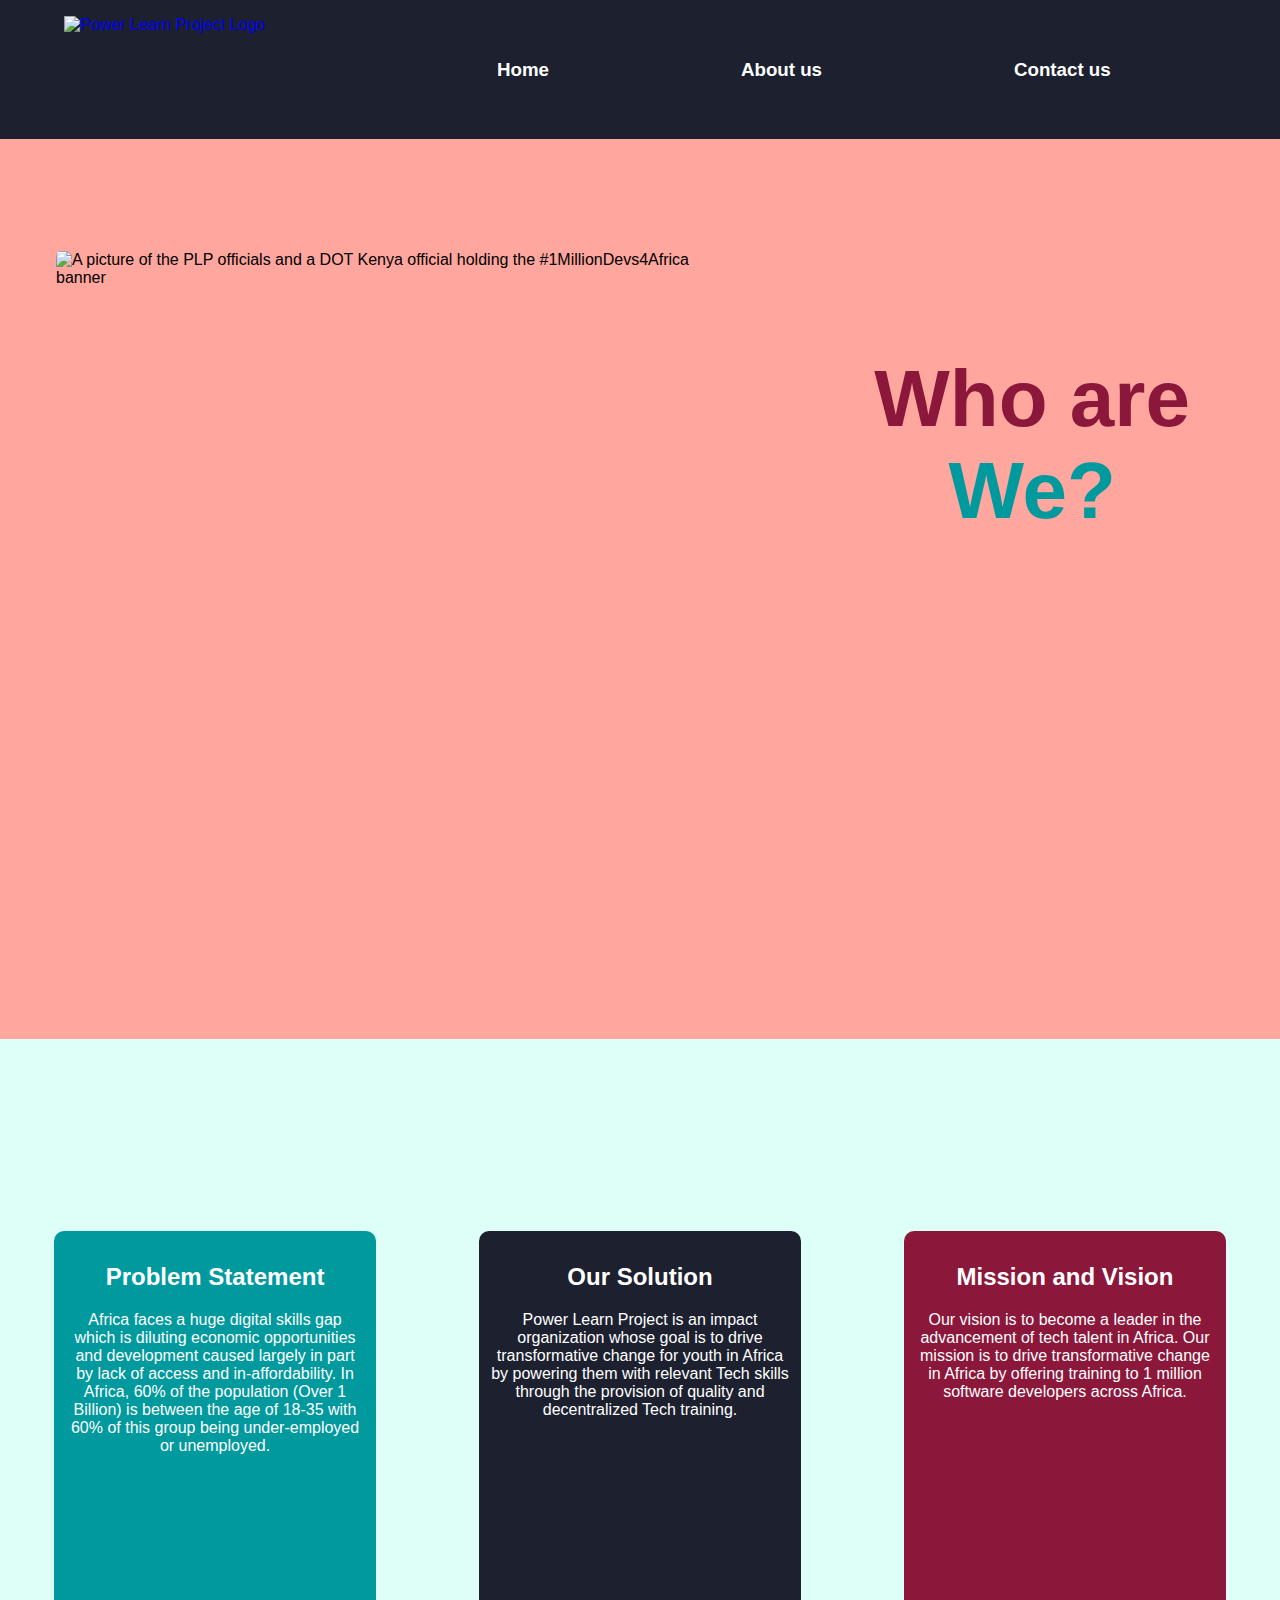
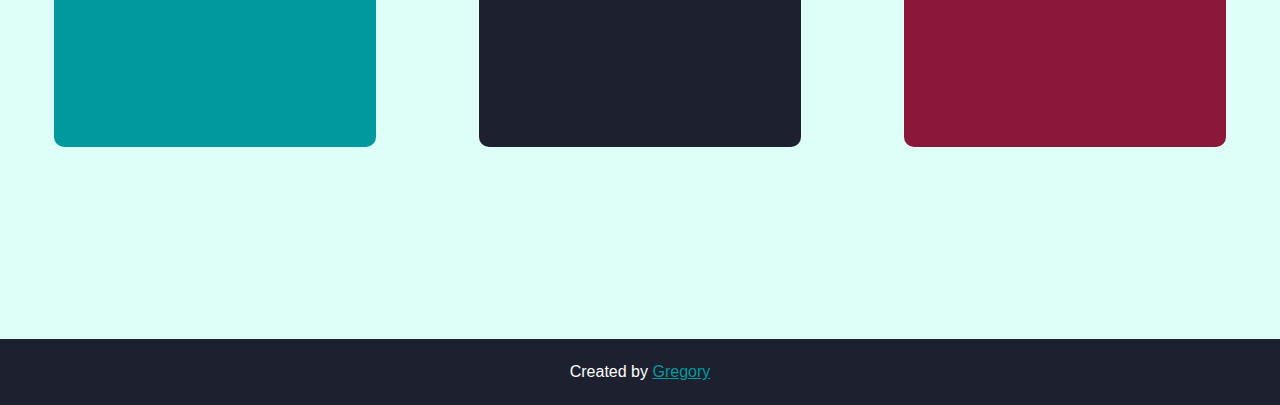
==== about.html @ 8d671720 "first commit" ====
<!DOCTYPE html>
<html lang="en">
  <head>
    <meta charset="UTF-8" />
    <meta http-equiv="X-UA-Compatible" content="IE=edge" />
    <meta name="viewport" content="width=device-width, initial-scale=1.0" />
    <link rel="stylesheet" href="style.css" />
    <link rel="stylesheet" href="about.css" />
    <title>About Us</title>
  </head>
  <body>
    <header>
      <a href="index.html"
        ><img
          src="https://powerlearnproject.org/static/media/logo.879e78bc92c159fe77f0.png"
          alt="Power Learn Project Logo"
          class="logo"
      /></a>
      <nav>
        <ul>
          <a href="index.html">
            <li><h3>Home</h3></li>
          </a>
          <a href="about.html">
            <li><h3>About us</h3></li>
          </a>
          <a href="contact.html">
            <li><h3>Contact us</h3></li>
          </a>
        </ul>
      </nav>
    </header>
    <div class="page1">
      <section>
        <img
          src="https://powerlearnproject.org/static/media/land.a47b23d347ef17ff8cf8.jpg"
          alt="A picture of the PLP officials and a DOT Kenya official holding the #1MillionDevs4Africa banner"
          id="img1"
        />
      </section>
      <section id="about-us">
        <h1 class="text-center">Who are <span>We?</span></h1>
      </section>
    </div>
    <div class="page2">
      <section class="container-blocks" id="problem-statement">
        <h2 class="text-center">Problem Statement</h2>
        <p class="text-center">
          Africa faces a huge digital skills gap which is diluting economic
          opportunities and development caused largely in part by lack of access
          and in-affordability. In Africa, 60% of the population (Over 1
          Billion) is between the age of 18-35 with 60% of this group being
          under-employed or unemployed.
        </p>
      </section>
      <section class="container-blocks" id="solution">
        <h2 class="text-center">Our Solution</h2>
        <p class="text-center">
          Power Learn Project is an impact organization whose goal is to drive
          transformative change for youth in Africa by powering them with
          relevant Tech skills through the provision of quality and
          decentralized Tech training.
        </p>
      </section>
      <section class="container-blocks" id="mission-vision">
        <h2 class="text-center">Mission and Vision</h2>
        <p class="text-center">
          Our vision is to become a leader in the advancement of tech talent in
          Africa. Our mission is to drive transformative change in Africa by
          offering training to 1 million software developers across Africa.
        </p>
      </section>
    </div>
    <footer>
      <p class="text-center">
        Created by
        <a href="https://linktr.ee/o.gregory.o" class="cta">Gregory</a>
      </p>
    </footer>
  </body>
</html>
---- style.css ----
body {
  padding: 0;
  margin: 0;
  font-family: "Segoe UI", Tahoma, Geneva, Verdana, sans-serif;
}

header {
  background-color: #1d212f;
  margin: 0;
  padding: 1rem;
  display: flex;
}

.logo {
  float: left;
  margin-left: 3rem;
  margin-right: 6rem;
}

nav ul {
  display: inline-flex;
  list-style: none;
}

nav ul a {
  text-decoration: none;
  padding: 0rem;
  margin: 6rem;
  margin-top: 0.25rem;
  margin-bottom: 0.25rem;
  padding-top: 0.25rem;
  padding-bottom: 0.25rem;
  text-align: center;
  color: white;
}

.text-center {
  text-align: center;
}

footer {
  color: white;
  background-color: #1d212f;
  margin: 0;
  padding: 0.5rem;
}

.cta {
  color: #00999e;
}

.cta:hover {
  color: #8b173b;
}
---- about.css ----
body {
    background-color: #ddfff7;
}

.page1 {
    display: flex;
    height: 100vh;
    background-color: #FFA69E;
    margin: 0;
    padding: 0;
}

#img1 {
    height: 60%;
    width: auto;
    border-radius: 5px;
    margin: 5.5rem;
    margin-top: 7rem;
    margin-left: 3.5rem;
    margin-right: 3.5rem;
}

#about-us {
    margin-left: 0rem;
    margin-top: 10rem;
    margin-bottom: 10rem;
}

h1 {
    font-size: 5rem;
    color: #8b173b;
}

span {
    color: #00999e;
}

.page2 {
    color: white;
    background-color: #ddfff7;
    margin: 0;
    padding: 0;
    height: 100vh;
    display: flex;
}

.container-blocks {
    width: 25%;
    margin-top: 15%;
    margin-bottom: 15%;
    padding: 0.75rem;
    border-radius: 10px;
}

#problem-statement {
    margin-left: 4.2%;
    margin-right: 8%;
    background-color: #00999e;
}

#problem-statement:hover {
    background-color: #FFA69E;
    color: #1d212f;
    border-radius: 0;
    border-bottom-left-radius: 15%;
    border-top-right-radius: 15%;
}

#solution {
    margin-right: 8%;
    background-color: #1d212f;
    
}

#solution:hover {
    background-color: #FFA69E;
    color: #1d212f;
    border-radius: 0;
}

#mission-vision {
    margin-right: 4.2%;
    background-color: #8b173b;
}

#mission-vision:hover {
    background-color: #FFA69E;
    color: #1d212f;
    border-radius: 0;
    border-top-left-radius: 15%;
    border-bottom-right-radius: 15%;
}
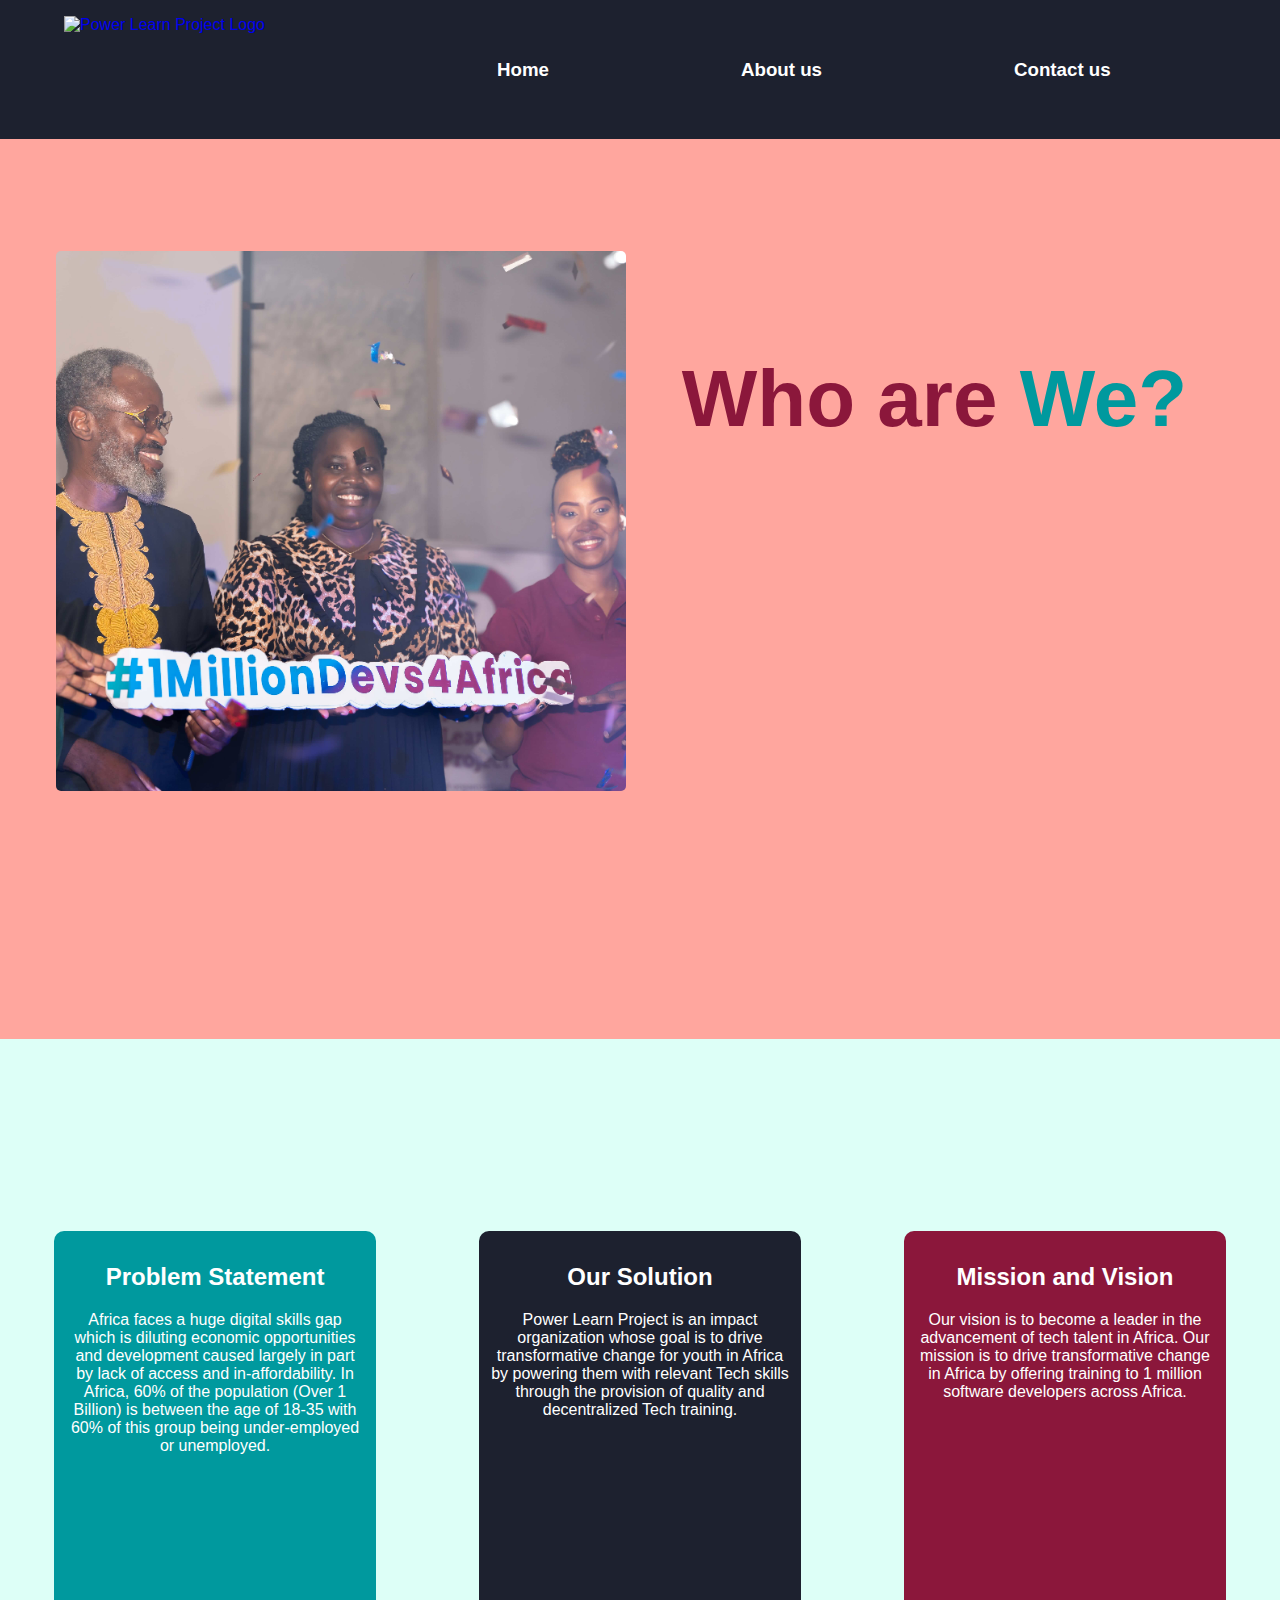
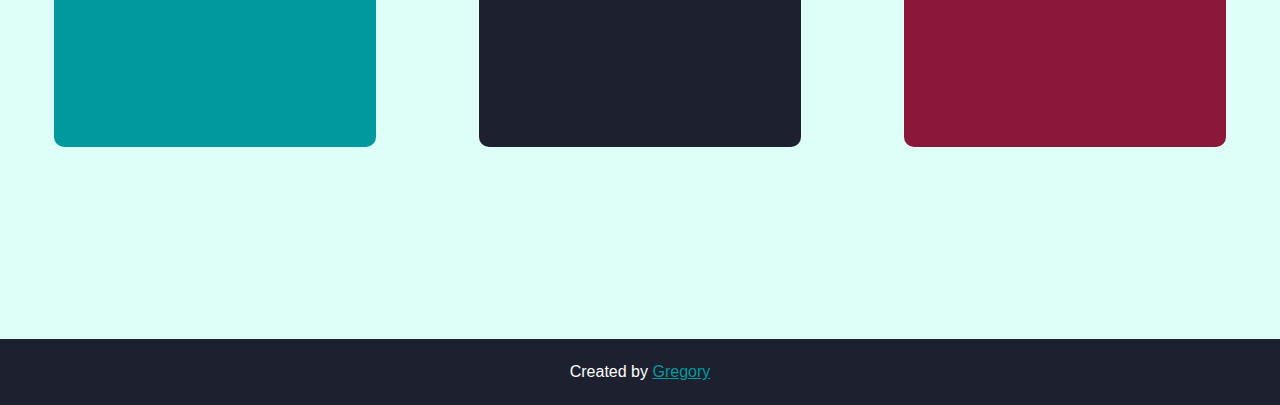
==== commit 663cb7ae: "New images" ====
--- a/about.html
+++ b/about.html
@@ -33,7 +33,7 @@
     <div class="page1">
       <section>
         <img
-          src="https://powerlearnproject.org/static/media/land.a47b23d347ef17ff8cf8.jpg"
+          src="Screenshot 2022-08-18 204850.png"
           alt="A picture of the PLP officials and a DOT Kenya official holding the #1MillionDevs4Africa banner"
           id="img1"
         />
